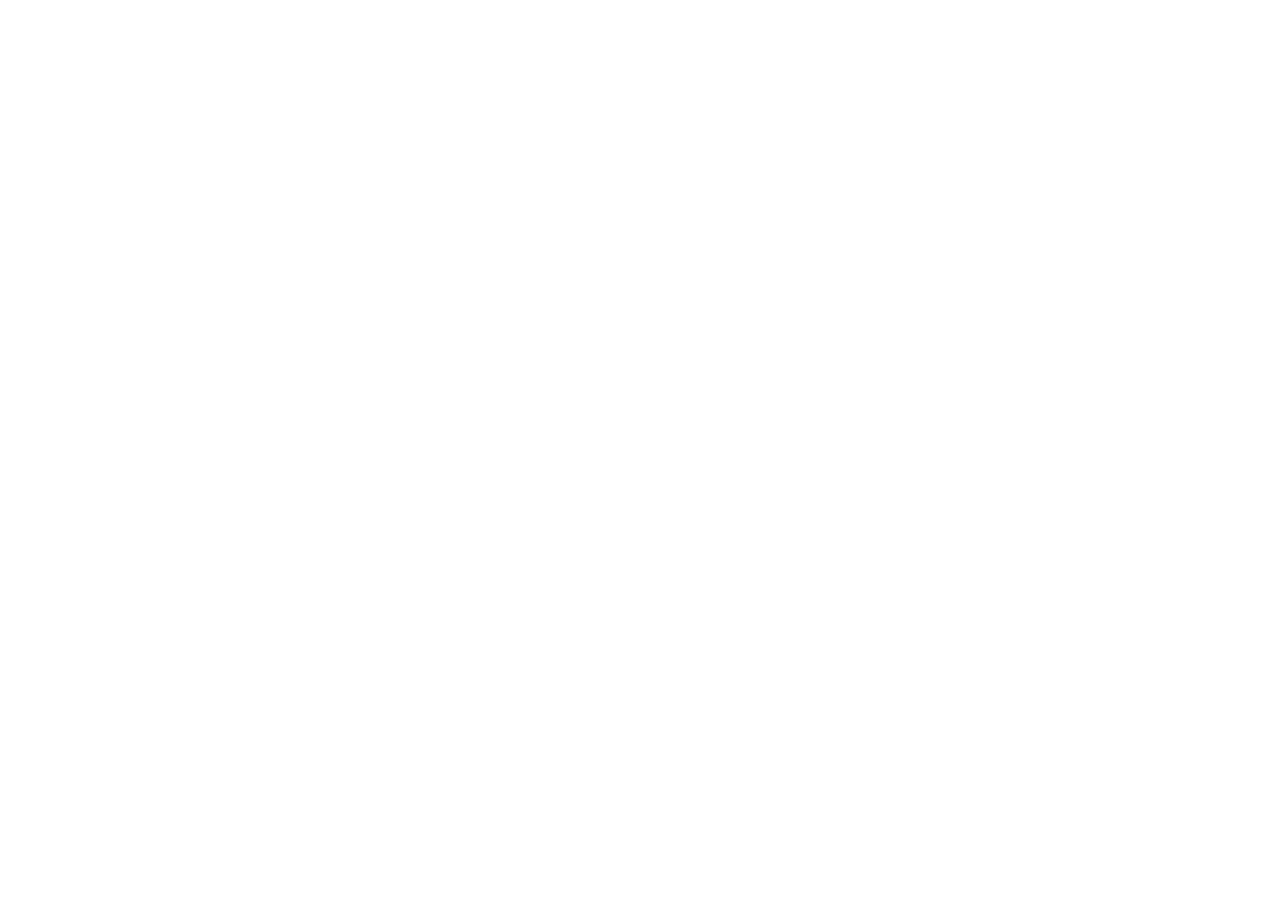
==== Ecommerce/index.html @ 2d14fa00 "CVv1.5" ====
<!DOCTYPE html>
<html lang="en">
<head>
    <meta charset="UTF-8">
    <meta name="viewport" content="width=device-width, initial-scale=1.0">
    <title>Laboratorio</title>
    <link rel="stylesheet" href="style.css">
</head>
<body>
    
</body>
</html>
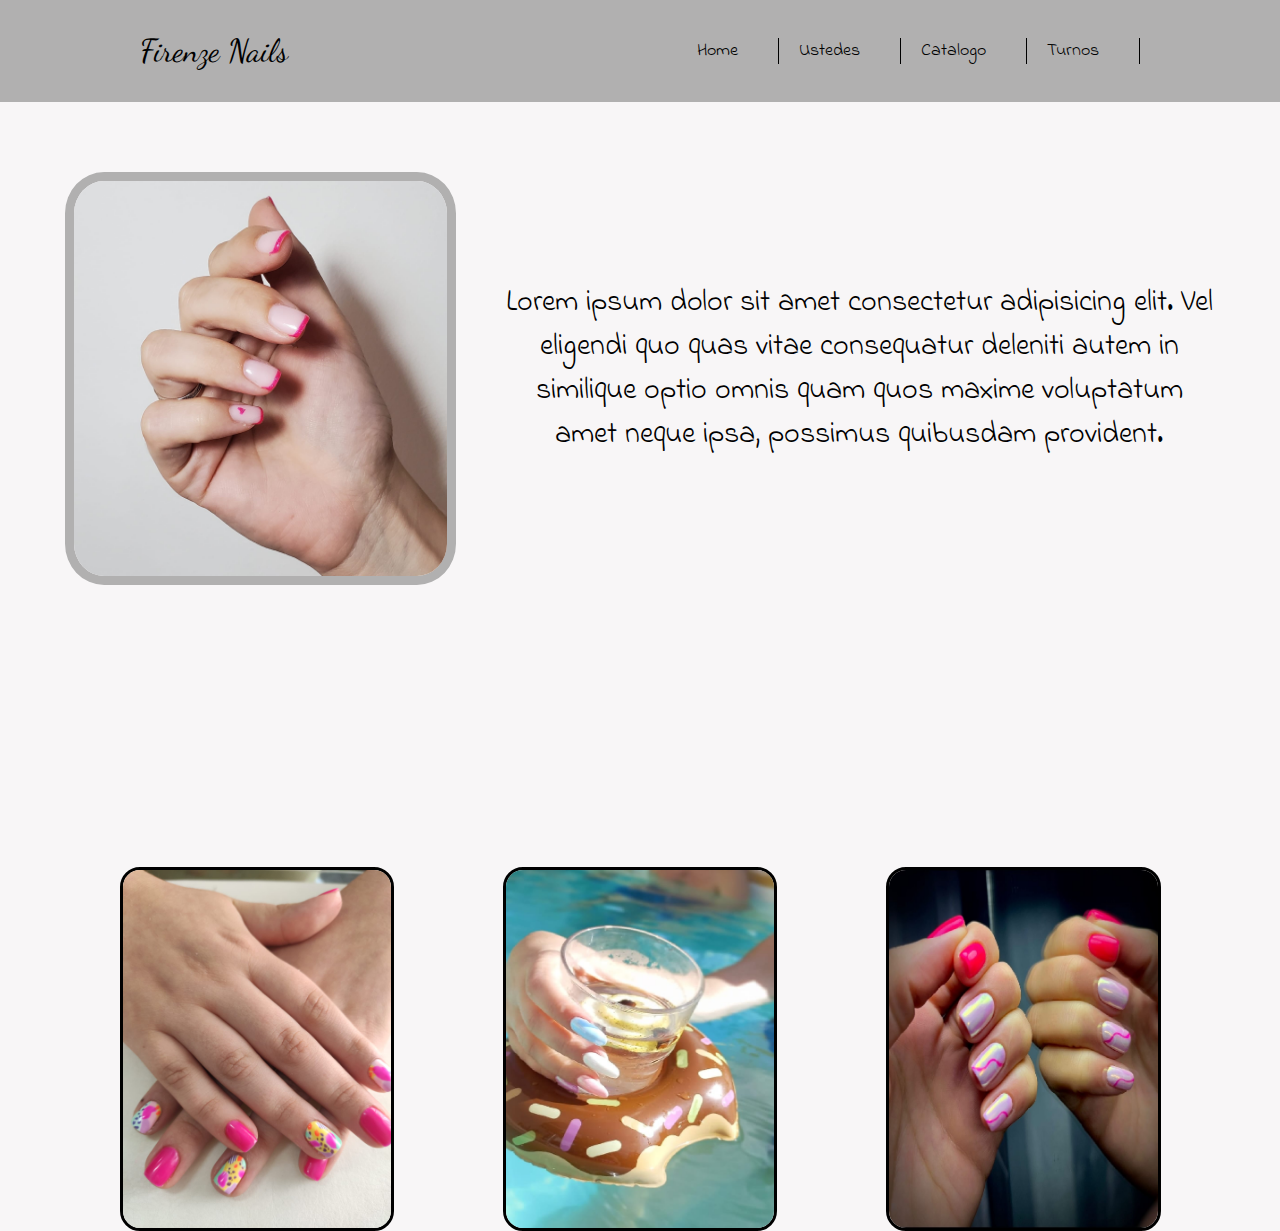
==== commit 488d5c30: "EcommerceV0.1" ====
--- a/Ecommerce/index.html
+++ b/Ecommerce/index.html
@@ -1,12 +1,64 @@
 <!DOCTYPE html>
 <html lang="en">
-<head>
-    <meta charset="UTF-8">
-    <meta name="viewport" content="width=device-width, initial-scale=1.0">
+  <head>
+    <meta charset="UTF-8" />
+    <meta name="viewport" content="width=device-width, initial-scale=1.0" />
     <title>Laboratorio</title>
-    <link rel="stylesheet" href="style.css">
-</head>
-<body>
-    
-</body>
-</html>+    <link rel="preconnect" href="https://fonts.googleapis.com" />
+    <link rel="preconnect" href="https://fonts.gstatic.com" crossorigin />
+    <link
+      href="https://fonts.googleapis.com/css2?family=Dancing+Script:wght@400;700&display=swap"
+      rel="stylesheet"
+    />
+    <link rel="preconnect" href="https://fonts.googleapis.com" />
+    <link rel="preconnect" href="https://fonts.gstatic.com" crossorigin />
+    <link
+      href="https://fonts.googleapis.com/css2?family=Indie+Flower&display=swap"
+      rel="stylesheet"
+    />
+    <link rel="preconnect" href="https://fonts.googleapis.com" />
+    <link rel="preconnect" href="https://fonts.gstatic.com" crossorigin />
+    <link
+      href="https://fonts.googleapis.com/css2?family=Sacramento&display=swap"
+      rel="stylesheet"
+    />
+    <link rel="stylesheet" href="style.css" />
+  </head>
+  <body>
+    <header>
+      <div class="logo">
+        <p>Firenze Nails</p>
+      </div>
+      <nav>
+        <ul>
+          <li><a href="index.html">Home</a></li>
+          <li><a href="index.html">Ustedes</a></li>
+          <li><a href="index.html">Catalogo</a></li>
+          <li><a href="index.html">Turnos</a></li>
+        </ul>
+      </nav>
+    </header>
+    <section class="sesion">
+      <article class="cover">
+        <img src="./unas2.png" alt="" />
+      </article>
+      <article class="cover-text">
+        Lorem ipsum dolor sit amet consectetur adipisicing elit. Vel eligendi
+        quo quas vitae consequatur deleniti autem in similique optio omnis quam
+        quos maxime voluptatum amet neque ipsa, possimus quibusdam provident.
+      </article>
+    </section>
+    <div style="margin-top: 300px;"></div>
+    <section class="ustedes">
+      <div class="caja">
+        <img src="./uñas.png" alt="">
+      </div>
+      <div class="caja">
+        <img src="./uñas3.png" alt="">
+      </div>
+      <div class="caja">
+        <img src="./uñas4.png" alt="">
+      </div>
+    </section>
+  </body>
+</html>
--- a/Ecommerce/style.css
+++ b/Ecommerce/style.css
@@ -0,0 +1,113 @@
+/* font-family: 'Dancing Script', cursive; (esta tiene pinta)
+font-family: 'Indie Flower', cursive;
+
+font-family: 'Sacramento', cursive;*/
+
+body {
+  margin: 0;
+  padding: 0;
+  background-color: #f8f6f7;
+}
+
+header {
+  background-color: #b1b0b0;
+  display: flex;
+  justify-content: space-around;
+  align-items: center;
+}
+
+.logo {
+  width: 20%;
+  font-size: xx-large;
+  font-family: 'Dancing Script', cursive;
+  
+}
+
+nav ul {
+  list-style: none;
+  margin: 0;
+  padding: 0;
+  display: flex;
+}
+
+nav ul li a {
+  font-family: 'Indie Flower', cursive;
+  color: black;
+  font-size: large;
+  text-decoration: none;
+  padding: 0 40px 0 20px;
+  display: block;
+  border-right: 1px solid black;
+}
+
+nav ul li a:hover {
+  -webkit-transform: scale(1.2);
+  transform: scale(1.2);
+  transition: 0.1s;
+}
+
+.sesion {
+  max-width: 1150px;
+  margin: auto;
+  margin-top: 70px;
+  display: flex;
+}
+
+.cover img {
+  width: 85%;
+  height: 100%;
+  border-radius: 10%;
+  border: 9px solid #b1b0b0;
+  animation: img 0.7s linear;
+}
+
+.cover-text {
+  align-items: center;
+  text-align: center;
+  margin: auto;
+  font-family: 'Indie Flower', cursive;
+  font-size: 30px;
+  animation: texto 0.7s linear;
+}
+
+
+@keyframes img {
+  from {
+    opacity: 0;
+    transform: translateX(-170px);
+  }
+  to {
+    opacity: 1;
+    transform: translateX(0);
+  }
+}
+
+@keyframes texto {
+  from {
+    opacity: 0;
+    transform: translateX(170px);
+  }
+  to {
+    opacity: 1;
+    transform: translateX(0);
+  }
+}
+
+.ustedes {
+  display: flex;
+  margin: auto;
+  max-width: 1150px;
+}
+
+.caja {
+  display: flex;
+  justify-content: space-around;
+}
+
+.caja img {
+  width: 70%;
+  border-radius: 20px;
+  border: 3px solid black;
+}
+
+
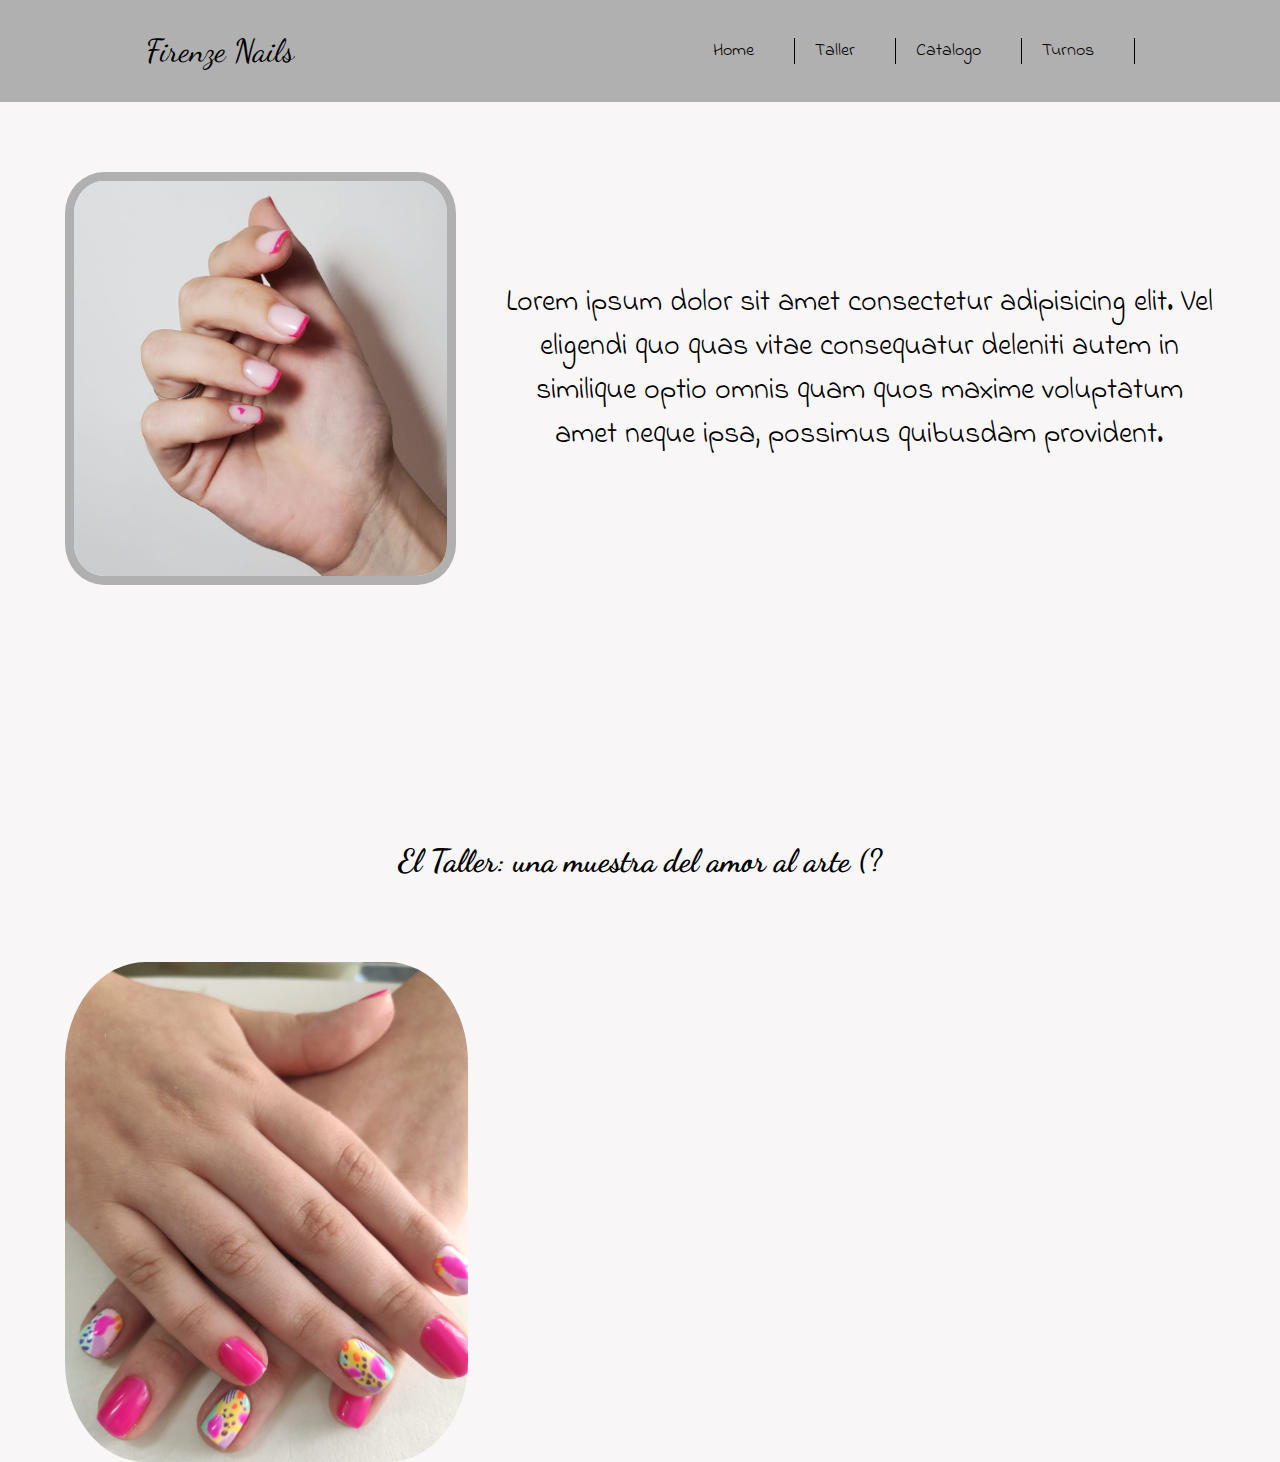
==== commit 13c9a714: "Ecommercev0.2" ====
--- a/Ecommerce/index.html
+++ b/Ecommerce/index.html
@@ -32,7 +32,7 @@
       <nav>
         <ul>
           <li><a href="index.html">Home</a></li>
-          <li><a href="index.html">Ustedes</a></li>
+          <li><a href="index.html">Taller</a></li>
           <li><a href="index.html">Catalogo</a></li>
           <li><a href="index.html">Turnos</a></li>
         </ul>
@@ -48,17 +48,19 @@
         quos maxime voluptatum amet neque ipsa, possimus quibusdam provident.
       </article>
     </section>
-    <div style="margin-top: 300px;"></div>
-    <section class="ustedes">
-      <div class="caja">
-        <img src="./uñas.png" alt="">
+    <div style="margin-top: 275px"></div>
+    <h3>El Taller: una muestra del amor al arte (?</h3>
+    <div class="maincontainer">
+      <div class="thecard">
+        <div class="thefront"></div>
+        <div class="theback">
+          Lorem ipsum dolor sit amet consectetur, adipisicing elit. Minima earum
+          facere, cumque optio obcaecati quia aspernatur hic consectetur eos
+          commodi qui quasi deleniti mollitia dignissimos, nemo in at veniam
+          nam.
+          <button class="info">+ info</button>
+        </div>
       </div>
-      <div class="caja">
-        <img src="./uñas3.png" alt="">
-      </div>
-      <div class="caja">
-        <img src="./uñas4.png" alt="">
-      </div>
-    </section>
+    </div>
   </body>
 </html>
--- a/Ecommerce/style.css
+++ b/Ecommerce/style.css
@@ -93,21 +93,78 @@
   }
 }
 
-.ustedes {
+h3 {
   display: flex;
-  margin: auto;
-  max-width: 1150px;
+  justify-content: center;
+  font-size: xx-large;
+  font-family: 'Dancing Script', cursive;
+  padding-bottom: 50px;
 }
 
-.caja {
-  display: flex;
-  justify-content: space-around;
+.maincontainer {
+  position: relative;
+  margin: auto;
+  width: 1150px;
+  height: 500px;
+  
 }
 
-.caja img {
-  width: 70%;
-  border-radius: 20px;
-  border: 3px solid black;
+.thecard {
+  position: absolute;
+  width: 35%;
+  height: 100%;
+  transform-style: preserve-3d;
+  transition: all 0.5s ease;
 }
 
+.thecard:hover {
+  transform: rotateY(180deg);
+}
 
+.thefront{
+  position: absolute;
+  width: 100%;
+  height: 100%;
+  backface-visibility: hidden;
+  background: url(./uñas.png);
+  background-size: cover;
+  border-radius: 20%;
+  
+  
+}
+
+.theback {
+  position: absolute;
+  width: 100%;
+  height: 100%;
+  backface-visibility: hidden;
+  background: url(./uñas.png);
+  background-size: cover;
+  border-radius: 20%;
+  transform: rotateY(180deg);
+  display: flex;
+  flex-direction: column;
+  flex-wrap: wrap;
+  justify-content: center;
+  align-items: center;
+  text-align: center;
+  font-size: x-large;
+}
+
+.theback:before {
+  content: "";
+  position: absolute;
+  width: 100%;
+  height: 100%;
+  backface-visibility: hidden;
+  backdrop-filter: blur(5px);
+  z-index: -1;
+  
+}
+
+.theback button {
+  position: absolute;
+  bottom: 20%;
+  padding: 10px 40px 10px 40px;
+  border-radius: 20px;
+}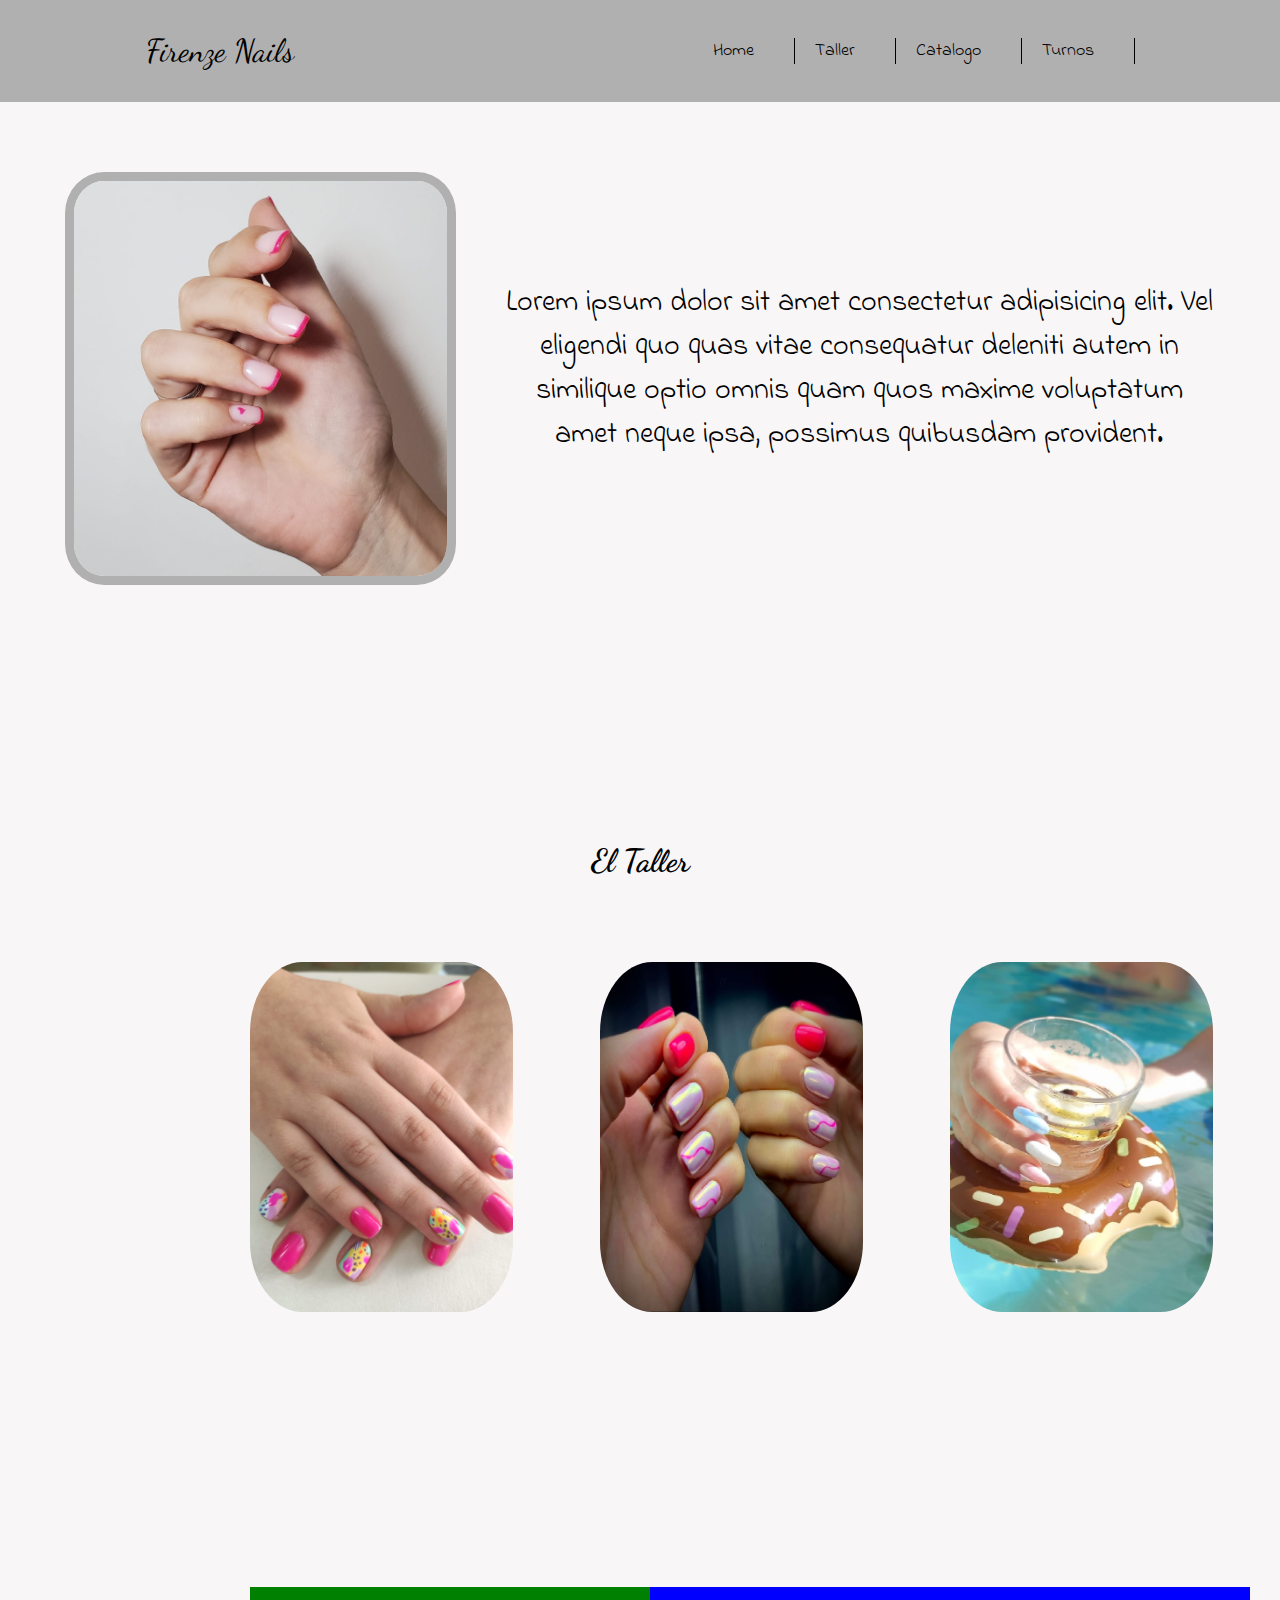
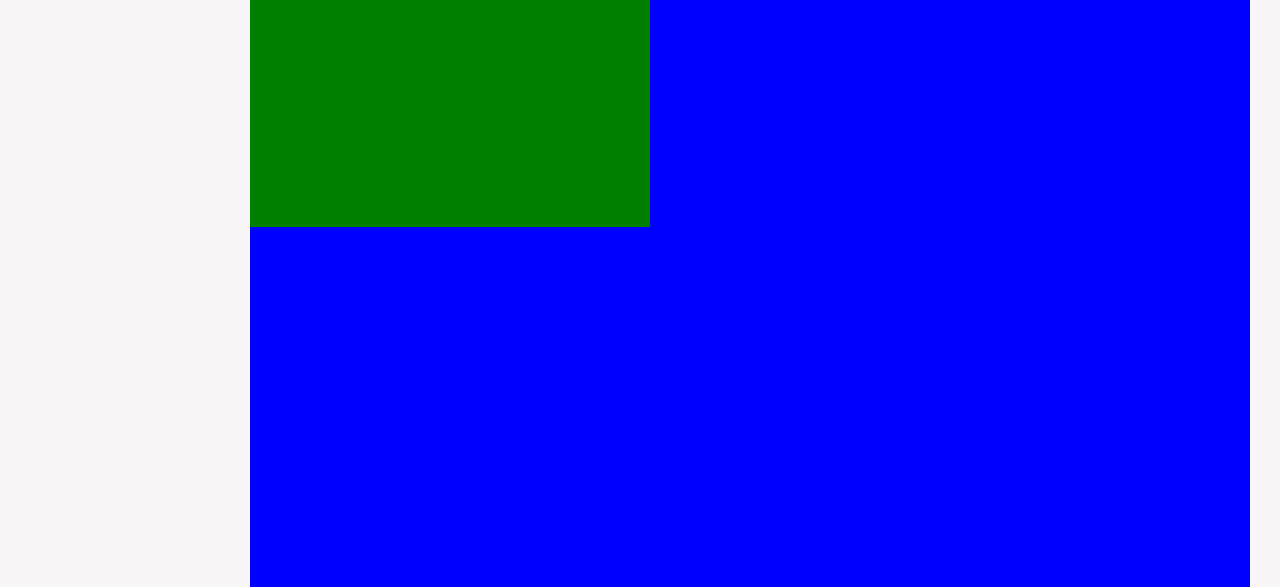
==== commit 2b7b9a06: "Ecommercev0.3" ====
--- a/Ecommerce/index.html
+++ b/Ecommerce/index.html
@@ -49,7 +49,7 @@
       </article>
     </section>
     <div style="margin-top: 275px"></div>
-    <h3>El Taller: una muestra del amor al arte (?</h3>
+    <h3>El Taller</h3>
     <div class="maincontainer">
       <div class="thecard">
         <div class="thefront"></div>
@@ -61,6 +61,33 @@
           <button class="info">+ info</button>
         </div>
       </div>
+      <div class="thecard2">
+        <div class="thefront2"></div>
+        <div class="theback2">
+          Lorem ipsum dolor sit amet consectetur, adipisicing elit. Minima earum
+          facere, cumque optio obcaecati quia aspernatur hic consectetur eos
+          commodi qui quasi deleniti mollitia dignissimos, nemo in at veniam
+          nam.
+          <button class="info">+ info</button>
+        </div>
+      </div>
+      <div class="thecard3">
+        <div class="thefront3"></div>
+        <div class="theback3">
+          Lorem ipsum dolor sit amet consectetur, adipisicing elit. Minima earum
+          facere, cumque optio obcaecati quia aspernatur hic consectetur eos
+          commodi qui quasi deleniti mollitia dignissimos, nemo in at veniam
+          nam.
+          <button class="info">+ info</button>
+        </div>
+      </div>
+    </div>
+    <div style="margin-top: 275px;"></div>
+    <div class="price-container">
+      <div class="price1"></div>
+      <div class="price2"></div>
+      <div class="price3"></div>
+
     </div>
   </body>
 </html>
--- a/Ecommerce/style.css
+++ b/Ecommerce/style.css
@@ -103,9 +103,9 @@
 
 .maincontainer {
   position: relative;
-  margin: auto;
-  width: 1150px;
-  height: 500px;
+  margin-left: 250px;
+  width: 750px;
+  height: 350px;
   
 }
 
@@ -129,8 +129,6 @@
   background: url(./uñas.png);
   background-size: cover;
   border-radius: 20%;
-  
-  
 }
 
 .theback {
@@ -142,13 +140,15 @@
   background-size: cover;
   border-radius: 20%;
   transform: rotateY(180deg);
+  color: rgb(33, 54, 99);
   display: flex;
   flex-direction: column;
   flex-wrap: wrap;
   justify-content: center;
   align-items: center;
   text-align: center;
-  font-size: x-large;
+  font-size: large;
+  padding: 3px 6px;
 }
 
 .theback:before {
@@ -164,7 +164,142 @@
 
 .theback button {
   position: absolute;
-  bottom: 20%;
+  bottom: 10%;
   padding: 10px 40px 10px 40px;
   border-radius: 20px;
+}
+
+.thecard2 {
+  position: absolute;
+  left: 700px;
+  width: 35%;
+  height: 100%;
+  transform-style: preserve-3d;
+  transition: all 0.5s ease;
+}
+
+.thecard2:hover {
+  transform: rotateY(180deg);
+}
+
+.thefront2{
+  position: absolute;
+  width: 100%;
+  height: 100%;
+  backface-visibility: hidden;
+  background: url(./uñas3.png);
+  background-size: cover;
+  border-radius: 20%;
+}
+
+.theback2 {
+  position: absolute;
+  width: 100%;
+  height: 100%;
+  backface-visibility: hidden;
+  background: url(./uñas3.png);
+  background-size: cover;
+  border-radius: 20%;
+  transform: rotateY(180deg);
+  color: rgb(33, 54, 99);
+  display: flex;
+  flex-direction: column;
+  flex-wrap: wrap;
+  justify-content: center;
+  align-items: center;
+  text-align: center;
+  font-size: large;
+  padding: 3px 6px;
+}
+
+.theback2:before {
+  content: "";
+  position: absolute;
+  width: 100%;
+  height: 100%;
+  backface-visibility: hidden;
+  backdrop-filter: blur(5px);
+  z-index: -1;
+}
+
+.theback2 button {
+  position: absolute;
+  bottom: 10%;
+  padding: 10px 40px 10px 40px;
+  border-radius: 20px;
+}
+
+.thecard3 {
+  position: absolute;
+  left: 350px;
+  width: 35%;
+  height: 100%;
+  transform-style: preserve-3d;
+  transition: all 0.5s ease;
+}
+
+.thecard3:hover {
+  transform: rotateY(180deg);
+}
+
+.thefront3{
+  position: absolute;
+  width: 100%;
+  height: 100%;
+  backface-visibility: hidden;
+  background: url(./uñas4.png);
+  background-size: cover;
+  border-radius: 20%;
+}
+
+.theback3 {
+  position: absolute;
+  width: 100%;
+  height: 100%;
+  backface-visibility: hidden;
+  background: url(./uñas4.png);
+  background-size: cover;
+  border-radius: 20%;
+  transform: rotateY(180deg);
+  color: rgb(33, 54, 99);
+  display: flex;
+  flex-direction: column;
+  flex-wrap: wrap;
+  justify-content: center;
+  align-items: center;
+  text-align: center;
+  font-size: large;
+  padding: 3px 6px;
+}
+
+.theback3:before {
+  content: "";
+  position: absolute;
+  width: 100%;
+  height: 100%;
+  backface-visibility: hidden;
+  backdrop-filter: blur(5px);
+  z-index: -1;
+}
+
+.theback3 button {
+  position: absolute;
+  bottom: 10%;
+  padding: 10px 40px 10px 40px;
+  border-radius: 20px;
+}
+
+.price-container {
+  position: relative;
+  margin-left: 250px;
+  width: 1000px;
+  height: 600px;
+  background-color: blue;
+}
+
+.price1 {
+  position: absolute;
+  width: 40%;
+  height: 40%;
+  background-color: green;
 }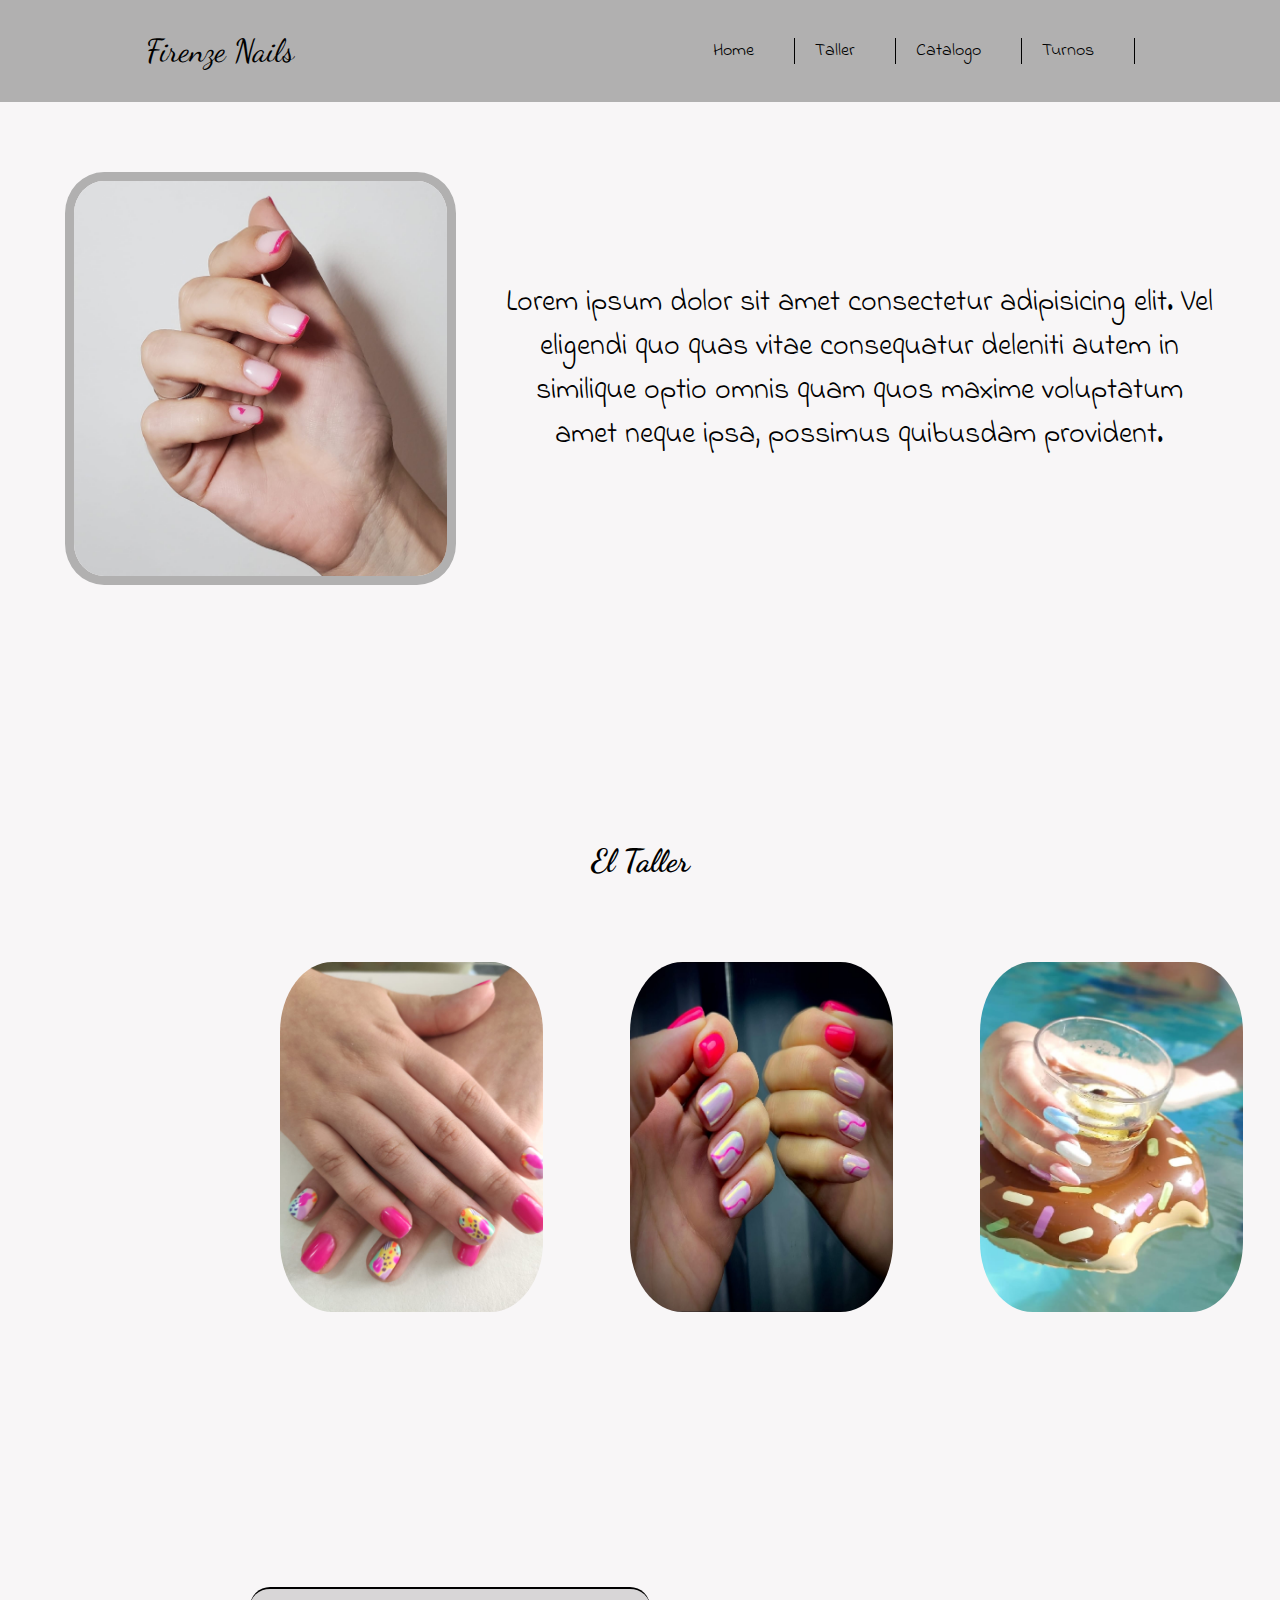
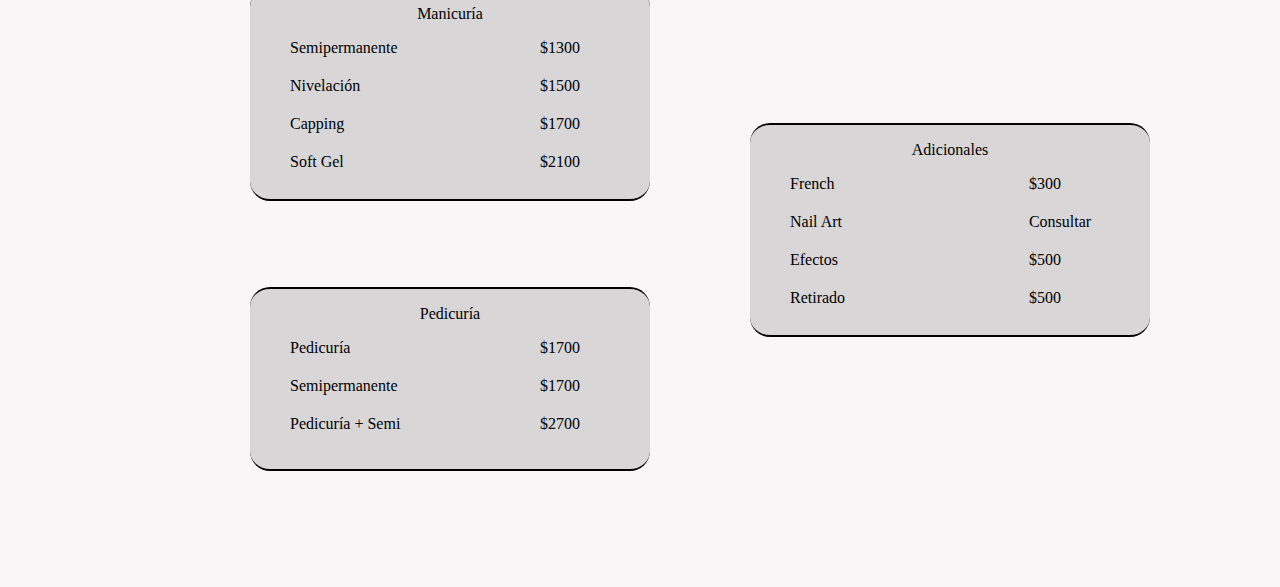
==== commit d967d328: "Ecommercev0.4" ====
--- a/Ecommerce/index.html
+++ b/Ecommerce/index.html
@@ -84,10 +84,67 @@
     </div>
     <div style="margin-top: 275px;"></div>
     <div class="price-container">
-      <div class="price1"></div>
-      <div class="price2"></div>
-      <div class="price3"></div>
-
+      <div class="price">
+        <div class="types">
+          <p>Pedicuría</p>
+        </div>
+        <div class="list">
+        <ul>
+          <li>Pedicuría</li>
+          <li>Semipermanente</li>
+          <li>Pedicuría + Semi</li>
+        </ul>
+      </div>
+      <div class="price-list">
+        <ul>
+          <li>$1700</li>
+          <li>$1700</li>
+          <li>$2700</li>
+        </ul>
+      </div>
+      </div>
+      <div class="price">
+        <div class="types">
+          <p>Adicionales</p>
+        </div>
+        <div class="list">
+        <ul>
+          <li>French</li>
+          <li>Nail Art</li>
+          <li>Efectos</li>
+          <li>Retirado</li>
+        </ul>
+      </div>
+      <div class="price-list">
+        <ul>
+          <li>$300</li>
+          <li>Consultar</li>
+          <li>$500</li>
+          <li>$500</li>
+        </ul>
+      </div>
+      </div>
+      <div class="price">
+        <div class="types">
+          <p>Manicuría</p>
+        </div>
+        <div class="list">
+        <ul>
+          <li>Semipermanente</li>
+          <li>Nivelación</li>
+          <li>Capping</li>
+          <li>Soft Gel</li>
+        </ul>
+      </div>
+      <div class="price-list">
+        <ul>
+          <li>$1300</li>
+          <li>$1500</li>
+          <li>$1700</li>
+          <li>$2100</li>
+        </ul>
+      </div>
+      </div>
     </div>
   </body>
 </html>
--- a/Ecommerce/style.css
+++ b/Ecommerce/style.css
@@ -47,7 +47,7 @@
 }
 
 .sesion {
-  max-width: 1150px;
+  width: 1150px;
   margin: auto;
   margin-top: 70px;
   display: flex;
@@ -103,10 +103,9 @@
 
 .maincontainer {
   position: relative;
-  margin-left: 250px;
+  margin-left: 280px;
   width: 750px;
   height: 350px;
-  
 }
 
 .thecard {
@@ -294,12 +293,66 @@
   margin-left: 250px;
   width: 1000px;
   height: 600px;
-  background-color: blue;
-}
-
-.price1 {
+  
+}
+
+.price {
   position: absolute;
   width: 40%;
-  height: 40%;
-  background-color: green;
-}+  height: 35%;
+  background-color: #d8d6d7;
+  border-radius: 20px;
+  border-top: 2px solid black;
+  border-bottom: 2px solid black;
+}
+
+.price:nth-child(1) {
+  top: 50%;
+  height: 30%;
+}
+
+.price:nth-child(2) {
+  bottom: 250px;
+  left: 50%;
+}
+
+.types {
+  display: flex;
+  justify-content: center;
+}
+
+.price ul {
+  list-style: none;
+  margin: 0;
+  padding: 0;
+  display: flex;
+  justify-content: space-around;
+  flex-direction: row;
+}
+
+.list {
+  position: absolute;
+  width: 50%;
+}
+
+.price-list {
+  position: absolute;
+  left: 50%;
+  width: 50%;
+  display: flex;
+  justify-content: center;
+}
+
+.price ul  {
+  list-style: none;
+  margin: 0;
+  padding: 0;
+  display: flex;
+  flex-direction: column;
+}
+
+.price ul li {
+  margin-bottom: 20px;
+  padding: 0 20px 0 40px;
+}
+
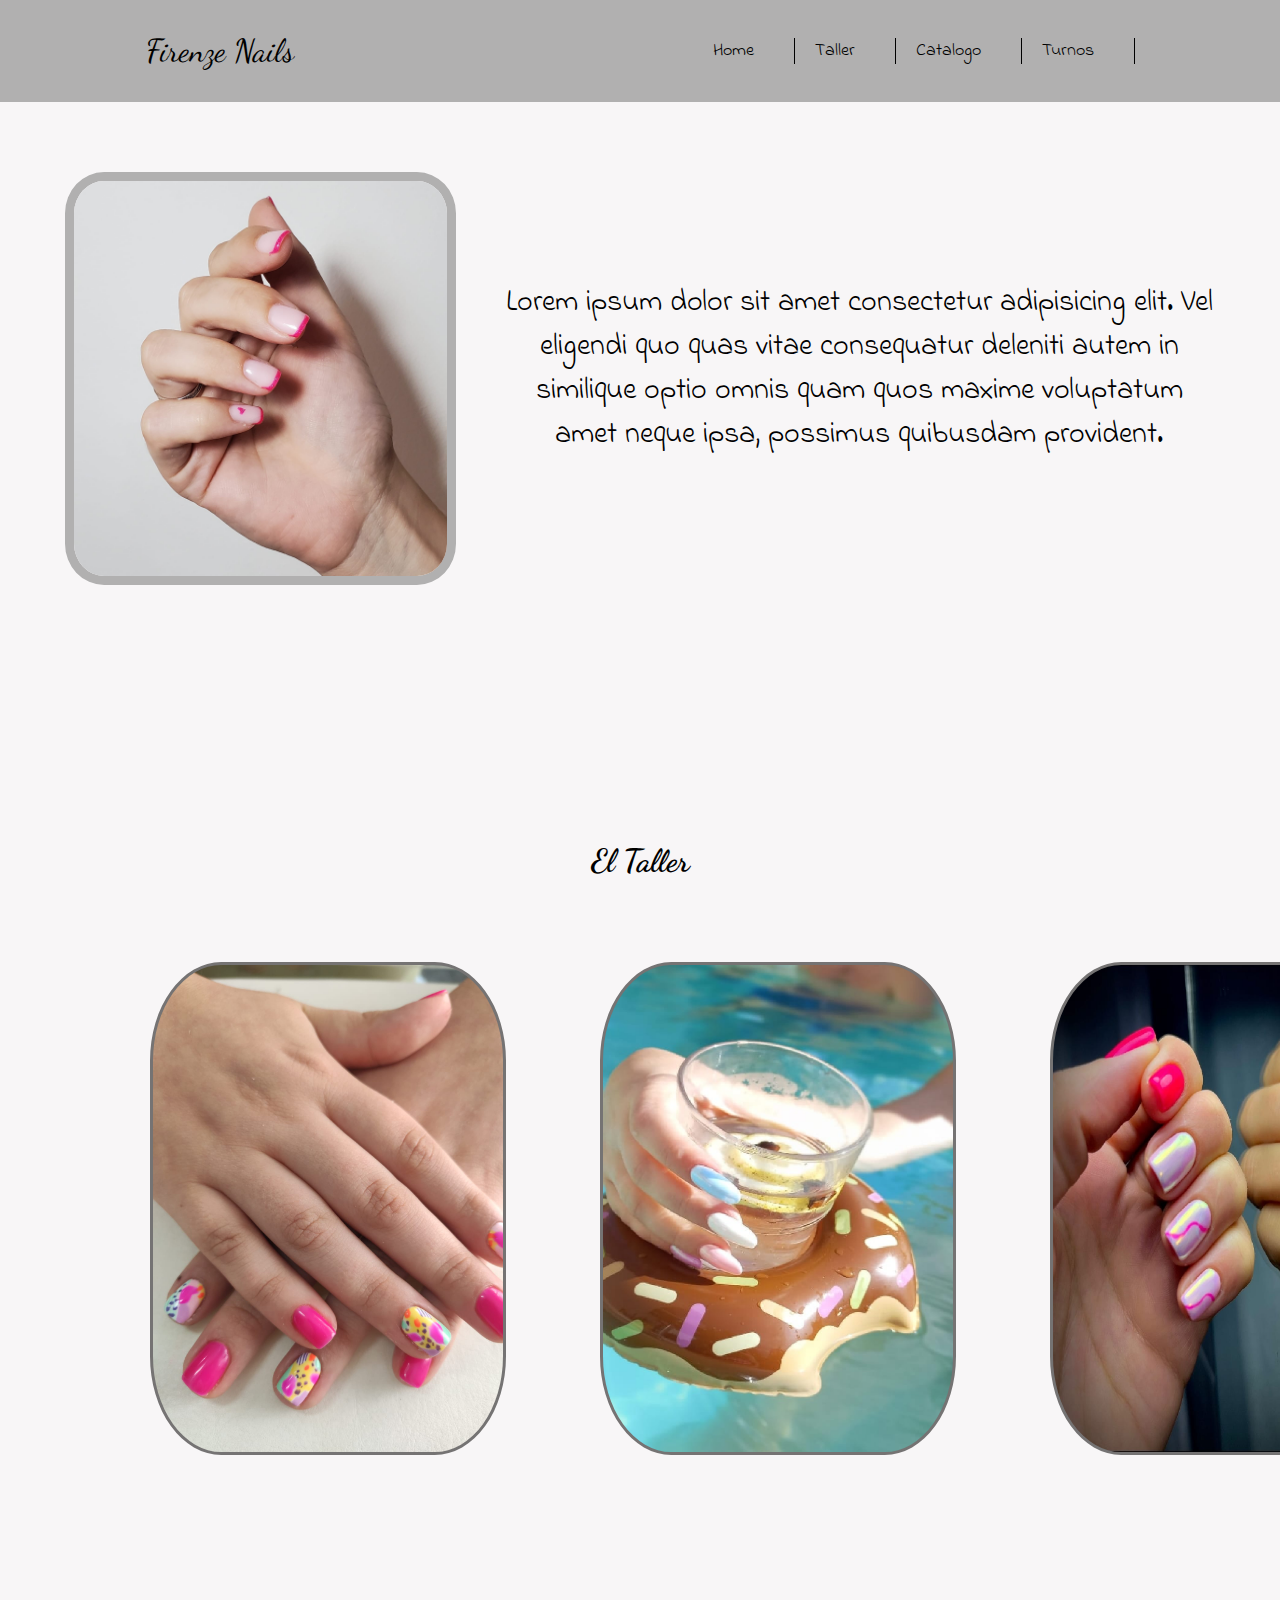
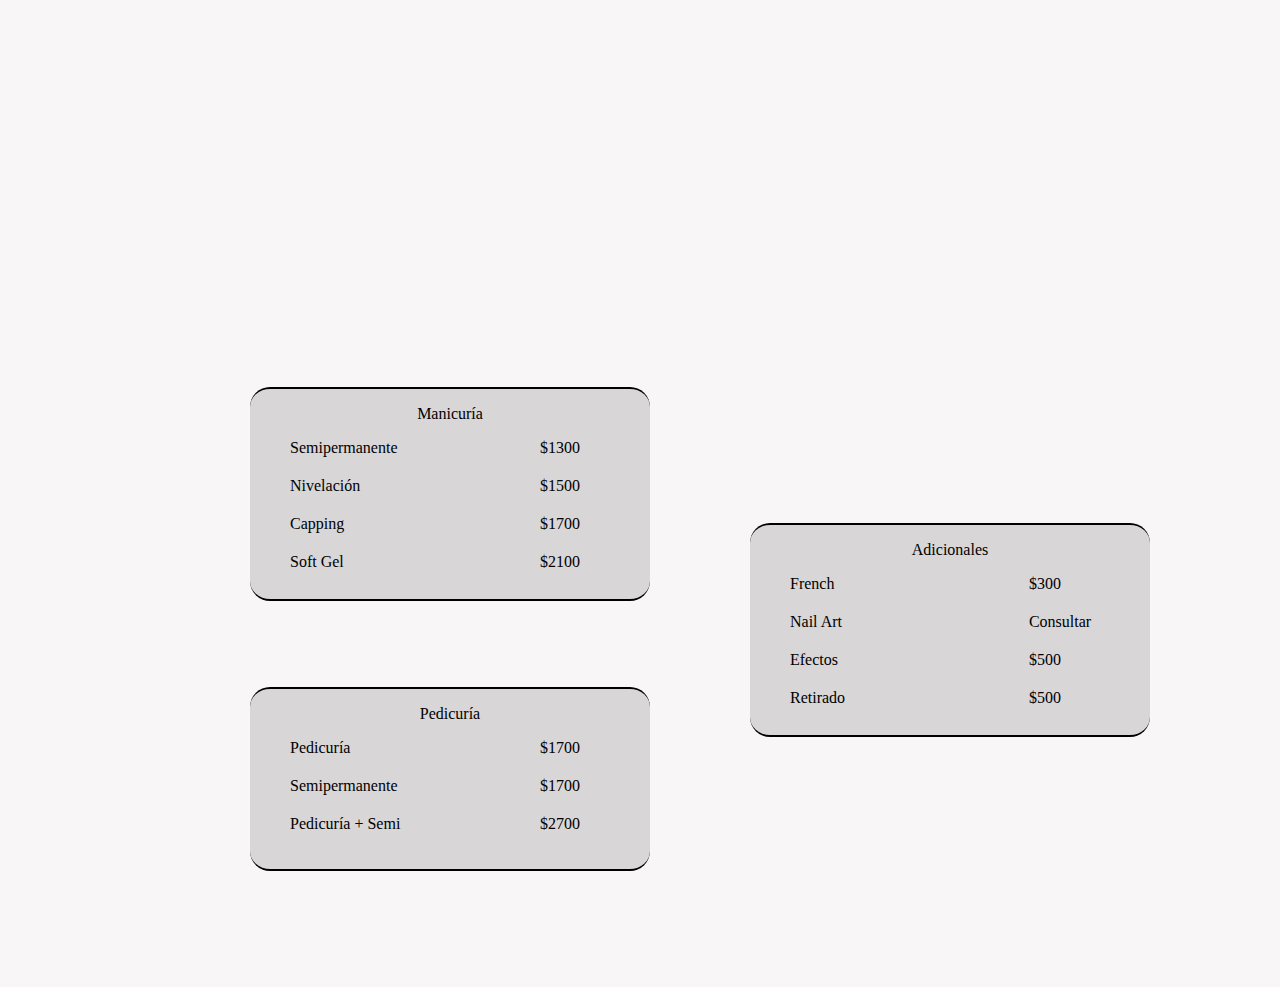
==== commit 3b391396: "EcommerceV0.5" ====
--- a/Ecommerce/index.html
+++ b/Ecommerce/index.html
@@ -48,7 +48,6 @@
         quos maxime voluptatum amet neque ipsa, possimus quibusdam provident.
       </article>
     </section>
-    <div style="margin-top: 275px"></div>
     <h3>El Taller</h3>
     <div class="maincontainer">
       <div class="thecard">
@@ -61,9 +60,9 @@
           <button class="info">+ info</button>
         </div>
       </div>
-      <div class="thecard2">
-        <div class="thefront2"></div>
-        <div class="theback2">
+      <div class="thecard">
+        <div class="thefront"></div>
+        <div class="theback">
           Lorem ipsum dolor sit amet consectetur, adipisicing elit. Minima earum
           facere, cumque optio obcaecati quia aspernatur hic consectetur eos
           commodi qui quasi deleniti mollitia dignissimos, nemo in at veniam
@@ -71,9 +70,9 @@
           <button class="info">+ info</button>
         </div>
       </div>
-      <div class="thecard3">
-        <div class="thefront3"></div>
-        <div class="theback3">
+      <div class="thecard">
+        <div class="thefront"></div>
+        <div class="theback">
           Lorem ipsum dolor sit amet consectetur, adipisicing elit. Minima earum
           facere, cumque optio obcaecati quia aspernatur hic consectetur eos
           commodi qui quasi deleniti mollitia dignissimos, nemo in at veniam
@@ -82,7 +81,6 @@
         </div>
       </div>
     </div>
-    <div style="margin-top: 275px;"></div>
     <div class="price-container">
       <div class="price">
         <div class="types">
--- a/Ecommerce/style.css
+++ b/Ecommerce/style.css
@@ -51,6 +51,7 @@
   margin: auto;
   margin-top: 70px;
   display: flex;
+  margin-bottom: 275px;
 }
 
 .cover img {
@@ -103,15 +104,15 @@
 
 .maincontainer {
   position: relative;
-  margin-left: 280px;
-  width: 750px;
-  height: 350px;
+  width: 100%;
+  height: 750px;
 }
 
 .thecard {
   position: absolute;
-  width: 35%;
-  height: 100%;
+  left: 150px;
+  width: 350px;
+  height: 65%;
   transform-style: preserve-3d;
   transition: all 0.5s ease;
 }
@@ -125,9 +126,10 @@
   width: 100%;
   height: 100%;
   backface-visibility: hidden;
-  background: url(./uñas.png);
-  background-size: cover;
-  border-radius: 20%;
+  background-image: url(./uñas.png);
+  background-size: cover;
+  border-radius: 20%;
+  border: 3px solid rgb(117, 115, 115);
 }
 
 .theback {
@@ -135,7 +137,7 @@
   width: 100%;
   height: 100%;
   backface-visibility: hidden;
-  background: url(./uñas.png);
+  background-image: url(./uñas.png);
   background-size: cover;
   border-radius: 20%;
   transform: rotateY(180deg);
@@ -148,6 +150,7 @@
   text-align: center;
   font-size: large;
   padding: 3px 6px;
+  border: 3px solid rgb(117, 115, 115);
 }
 
 .theback:before {
@@ -168,127 +171,28 @@
   border-radius: 20px;
 }
 
-.thecard2 {
-  position: absolute;
-  left: 700px;
-  width: 35%;
-  height: 100%;
-  transform-style: preserve-3d;
-  transition: all 0.5s ease;
-}
-
-.thecard2:hover {
-  transform: rotateY(180deg);
-}
-
-.thefront2{
-  position: absolute;
-  width: 100%;
-  height: 100%;
-  backface-visibility: hidden;
-  background: url(./uñas3.png);
-  background-size: cover;
-  border-radius: 20%;
-}
-
-.theback2 {
-  position: absolute;
-  width: 100%;
-  height: 100%;
-  backface-visibility: hidden;
-  background: url(./uñas3.png);
-  background-size: cover;
-  border-radius: 20%;
-  transform: rotateY(180deg);
-  color: rgb(33, 54, 99);
-  display: flex;
-  flex-direction: column;
-  flex-wrap: wrap;
-  justify-content: center;
-  align-items: center;
-  text-align: center;
-  font-size: large;
-  padding: 3px 6px;
-}
-
-.theback2:before {
-  content: "";
-  position: absolute;
-  width: 100%;
-  height: 100%;
-  backface-visibility: hidden;
-  backdrop-filter: blur(5px);
-  z-index: -1;
-}
-
-.theback2 button {
-  position: absolute;
-  bottom: 10%;
-  padding: 10px 40px 10px 40px;
-  border-radius: 20px;
-}
-
-.thecard3 {
-  position: absolute;
-  left: 350px;
-  width: 35%;
-  height: 100%;
-  transform-style: preserve-3d;
-  transition: all 0.5s ease;
-}
-
-.thecard3:hover {
-  transform: rotateY(180deg);
-}
-
-.thefront3{
-  position: absolute;
-  width: 100%;
-  height: 100%;
-  backface-visibility: hidden;
-  background: url(./uñas4.png);
-  background-size: cover;
-  border-radius: 20%;
-}
-
-.theback3 {
-  position: absolute;
-  width: 100%;
-  height: 100%;
-  backface-visibility: hidden;
-  background: url(./uñas4.png);
-  background-size: cover;
-  border-radius: 20%;
-  transform: rotateY(180deg);
-  color: rgb(33, 54, 99);
-  display: flex;
-  flex-direction: column;
-  flex-wrap: wrap;
-  justify-content: center;
-  align-items: center;
-  text-align: center;
-  font-size: large;
-  padding: 3px 6px;
-}
-
-.theback3:before {
-  content: "";
-  position: absolute;
-  width: 100%;
-  height: 100%;
-  backface-visibility: hidden;
-  backdrop-filter: blur(5px);
-  z-index: -1;
-}
-
-.theback3 button {
-  position: absolute;
-  bottom: 10%;
-  padding: 10px 40px 10px 40px;
-  border-radius: 20px;
+.thecard:nth-of-type(2) {
+  left: 600px;
+}
+
+.thecard:nth-of-type(2) .thefront, .thecard:nth-of-type(2) .theback {
+  background-image: url(./uñas3.png);
+  background-size: cover;
+  border-radius: 20%;
+}
+
+.thecard:nth-of-type(3) {
+  left: 1050px;
+}
+
+.thecard:nth-of-type(3) .thefront, .thecard:nth-of-type(3) .theback {
+  background-image: url(./uñas4.png);
+  background-size: cover;
+  border-radius: 20%;
 }
 
 .price-container {
+  margin-top: 275px;
   position: relative;
   margin-left: 250px;
   width: 1000px;
